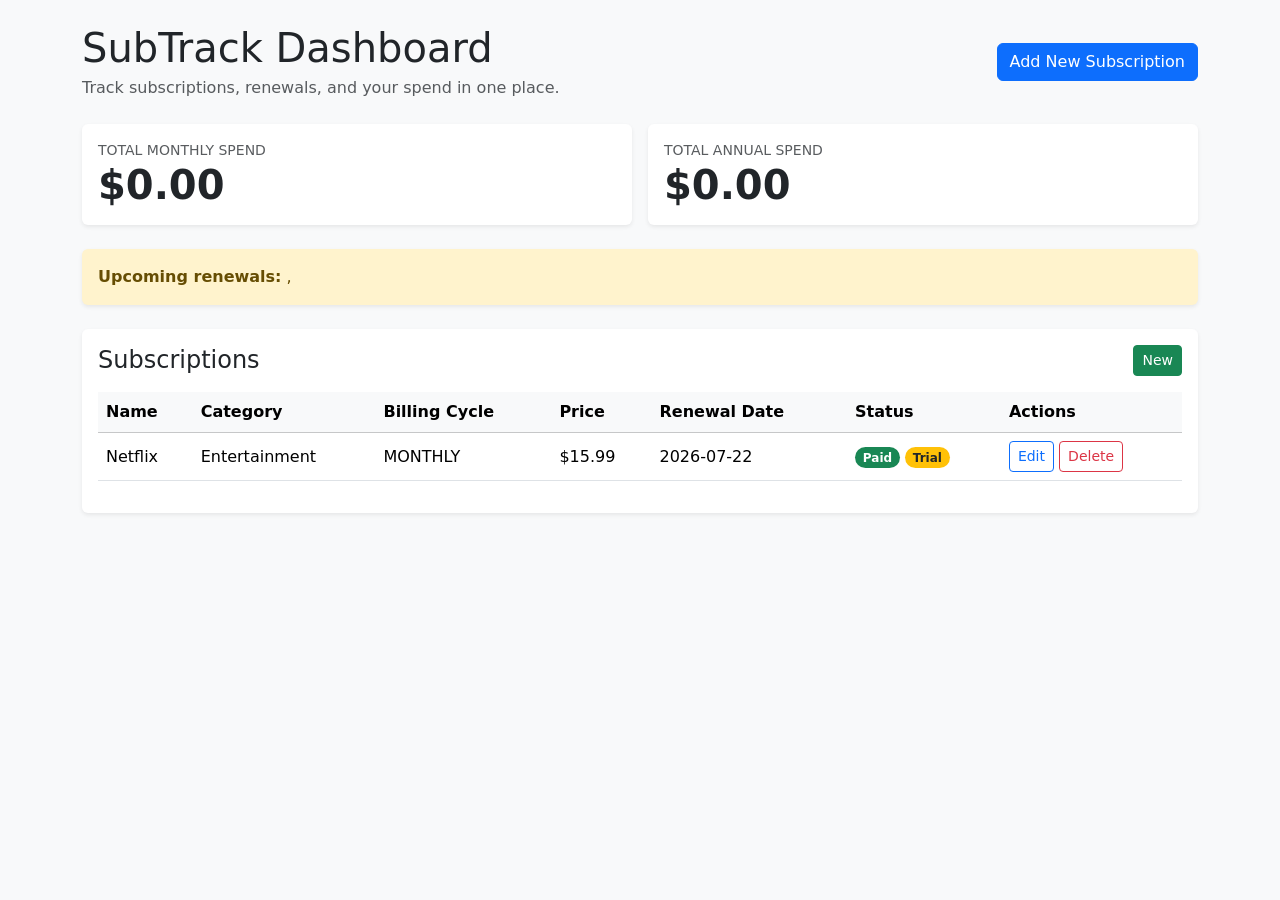
==== target/classes/templates/index.html @ 5480f3c5 "first commit" ====
<!DOCTYPE html>
<html xmlns:th="http://www.thymeleaf.org">
<head>
    <meta charset="UTF-8">
    <meta name="viewport" content="width=device-width, initial-scale=1.0">
    <title>SubTrack Dashboard</title>
    <link href="https://cdn.jsdelivr.net/npm/bootstrap@5.3.3/dist/css/bootstrap.min.css" rel="stylesheet">
</head>
<body class="bg-light">
<div class="container py-4">
    <div class="d-flex justify-content-between align-items-center mb-4">
        <div>
            <h1 class="mb-1">SubTrack Dashboard</h1>
            <p class="text-muted mb-0">Track subscriptions, renewals, and your spend in one place.</p>
        </div>
        <a class="btn btn-primary" th:href="@{/subscriptions/new}">Add New Subscription</a>
    </div>

    <div class="row g-3 mb-4">
        <div class="col-md-6">
            <div class="card shadow-sm border-0 h-100">
                <div class="card-body">
                    <div class="text-muted small text-uppercase">Total Monthly Spend</div>
                    <div class="display-6 fw-semibold" th:text="${#numbers.formatCurrency(totalMonthlySpend)}">$0.00</div>
                </div>
            </div>
        </div>
        <div class="col-md-6">
            <div class="card shadow-sm border-0 h-100">
                <div class="card-body">
                    <div class="text-muted small text-uppercase">Total Annual Spend</div>
                    <div class="display-6 fw-semibold" th:text="${#numbers.formatCurrency(totalAnnualSpend)}">$0.00</div>
                </div>
            </div>
        </div>
    </div>

    <div class="alert alert-warning border-0 shadow-sm mb-4" role="alert" th:if="${!#lists.isEmpty(upcomingRenewals)}">
        <strong>Upcoming renewals:</strong>
        <span th:each="subscription, iterStat : ${upcomingRenewals}">
            <span th:text="${subscription.name + ' (' + subscription.renewalDate + ')'}"></span>
            <span th:if="${!iterStat.last}">, </span>
        </span>
    </div>

    <div class="card shadow-sm border-0">
        <div class="card-body">
            <div class="d-flex justify-content-between align-items-center mb-3">
                <h2 class="h4 mb-0">Subscriptions</h2>
                <a class="btn btn-success btn-sm" th:href="@{/subscriptions/new}">New</a>
            </div>

            <div class="table-responsive">
                <table class="table table-hover align-middle">
                    <thead class="table-light">
                    <tr>
                        <th>Name</th>
                        <th>Category</th>
                        <th>Billing Cycle</th>
                        <th>Price</th>
                        <th>Renewal Date</th>
                        <th>Status</th>
                        <th>Actions</th>
                    </tr>
                    </thead>
                    <tbody>
                    <tr th:each="subscription : ${subscriptions}">
                        <td th:text="${subscription.name}">Netflix</td>
                        <td th:text="${subscription.category}">Entertainment</td>
                        <td th:text="${subscription.billingCycle}">MONTHLY</td>
                        <td th:text="${#numbers.formatCurrency(subscription.price)}">$15.99</td>
                        <td th:text="${subscription.renewalDate}">2026-07-22</td>
                        <td>
                            <span class="badge rounded-pill bg-success" th:if="${subscription.active}">Paid</span>
                            <span class="badge rounded-pill bg-warning text-dark" th:unless="${subscription.active}">Trial</span>
                        </td>
                        <td>
                            <a class="btn btn-outline-primary btn-sm" th:href="@{/subscriptions/edit/{id}(id=${subscription.id})}">Edit</a>
                            <a class="btn btn-outline-danger btn-sm" th:href="@{/subscriptions/delete/{id}(id=${subscription.id})}">Delete</a>
                        </td>
                    </tr>
                    </tbody>
                </table>
            </div>
        </div>
    </div>
</div>
</body>
</html>
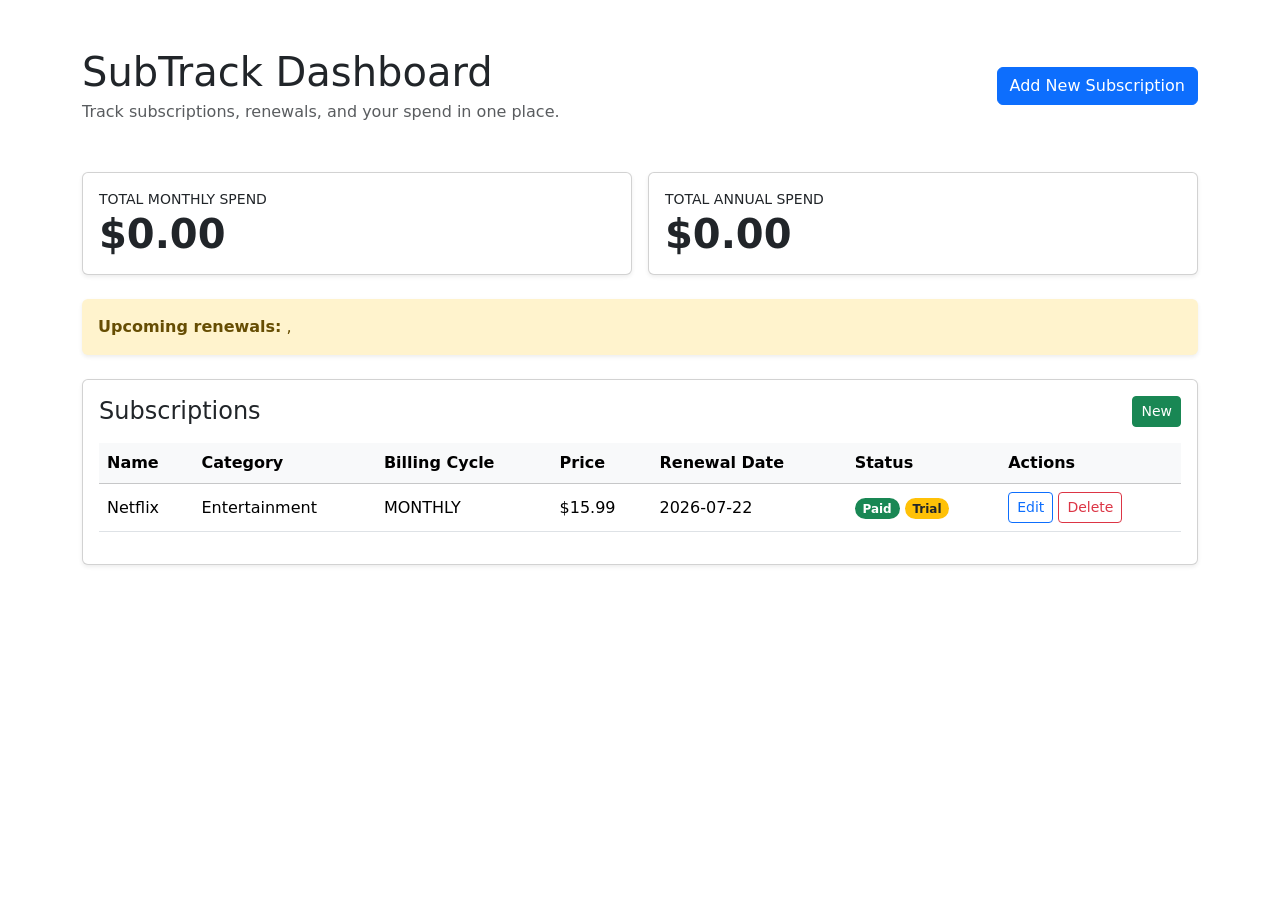
==== commit 3a40f723: "feat: Add subscription management features and styling - Implemented SubscriptionService and Subscri" ====
--- a/target/classes/templates/index.html
+++ b/target/classes/templates/index.html
@@ -5,10 +5,11 @@
     <meta name="viewport" content="width=device-width, initial-scale=1.0">
     <title>SubTrack Dashboard</title>
     <link href="https://cdn.jsdelivr.net/npm/bootstrap@5.3.3/dist/css/bootstrap.min.css" rel="stylesheet">
+    <link th:href="@{/css/styles.css}" rel="stylesheet">
 </head>
-<body class="bg-light">
-<div class="container py-4">
-    <div class="d-flex justify-content-between align-items-center mb-4">
+<body>
+<div class="container app-shell py-4 py-md-5">
+    <div class="page-heading d-flex justify-content-between align-items-center mb-4 pb-4">
         <div>
             <h1 class="mb-1">SubTrack Dashboard</h1>
             <p class="text-muted mb-0">Track subscriptions, renewals, and your spend in one place.</p>
@@ -18,18 +19,18 @@
 
     <div class="row g-3 mb-4">
         <div class="col-md-6">
-            <div class="card shadow-sm border-0 h-100">
+            <div class="card stat-card shadow-sm h-100">
                 <div class="card-body">
-                    <div class="text-muted small text-uppercase">Total Monthly Spend</div>
-                    <div class="display-6 fw-semibold" th:text="${#numbers.formatCurrency(totalMonthlySpend)}">$0.00</div>
+                    <div class="stat-label small text-uppercase">Total Monthly Spend</div>
+                    <div class="stat-value display-6 fw-semibold" th:text="${#numbers.formatCurrency(totalMonthlySpend)}">$0.00</div>
                 </div>
             </div>
         </div>
         <div class="col-md-6">
-            <div class="card shadow-sm border-0 h-100">
+            <div class="card stat-card shadow-sm h-100">
                 <div class="card-body">
-                    <div class="text-muted small text-uppercase">Total Annual Spend</div>
-                    <div class="display-6 fw-semibold" th:text="${#numbers.formatCurrency(totalAnnualSpend)}">$0.00</div>
+                    <div class="stat-label small text-uppercase">Total Annual Spend</div>
+                    <div class="stat-value display-6 fw-semibold" th:text="${#numbers.formatCurrency(totalAnnualSpend)}">$0.00</div>
                 </div>
             </div>
         </div>
@@ -43,7 +44,7 @@
         </span>
     </div>
 
-    <div class="card shadow-sm border-0">
+    <div class="card shadow-sm">
         <div class="card-body">
             <div class="d-flex justify-content-between align-items-center mb-3">
                 <h2 class="h4 mb-0">Subscriptions</h2>
